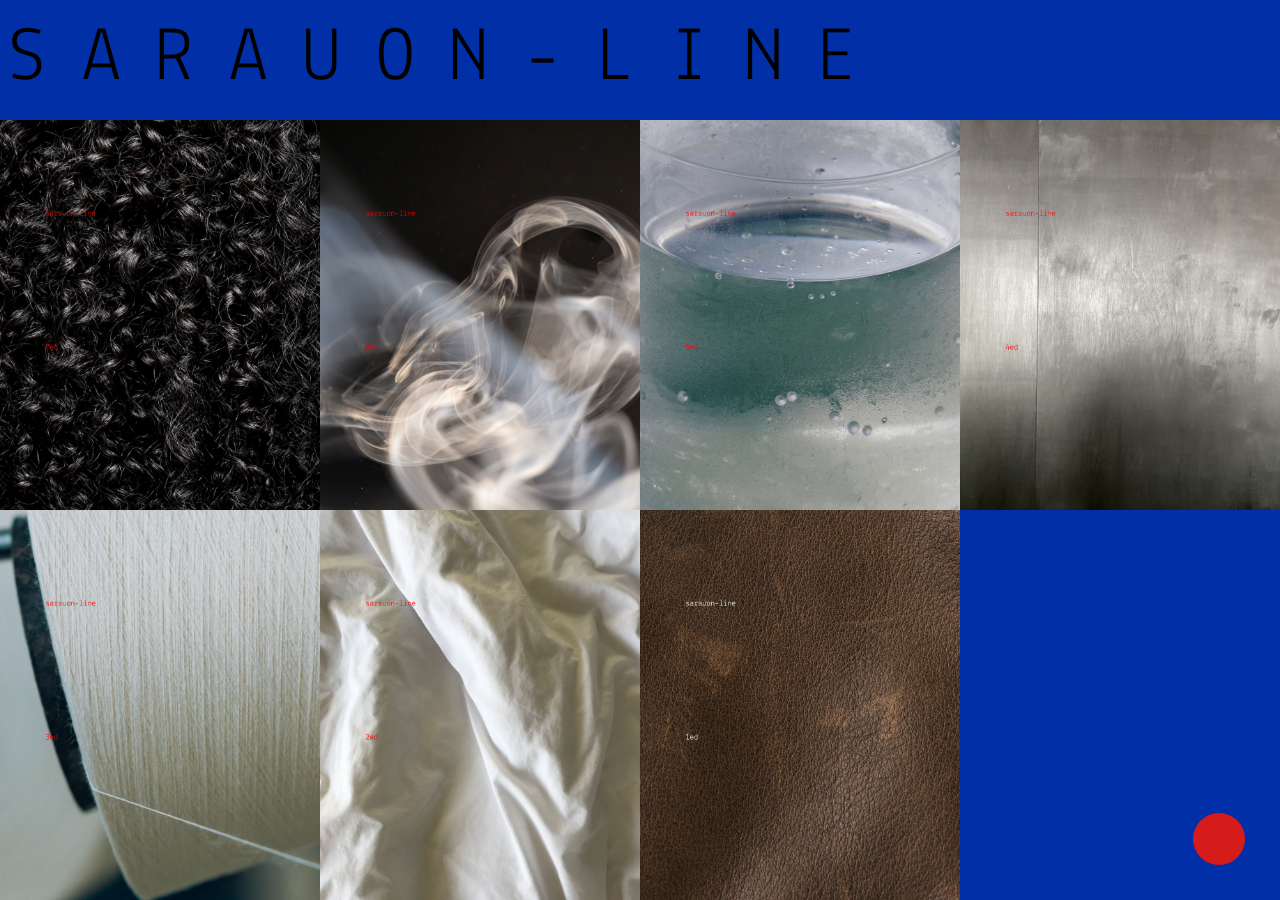
==== index.html @ 4ab82a25 "Update index.html" ====
<!DOCTYPE html>
<html lang="pt-BR">
<head>
<meta charset="UTF-8">
<meta name="viewport" content="width=device-width,initial-scale=1">
<title>SARAUON-LINE</title>
<link href="https://fonts.googleapis.com/css2?family=Lekton:wght@400;700&display=swap" rel="stylesheet">
<link rel="stylesheet" href="css/style.css">
</head>
<body class="home">
<a href="index.html" class="logo">SARAUON-LINE</a>

  <!-- Google Analytics 4 -->
  <script async src="https://www.googletagmanager.com/gtag/js?id=G-BEC0LJ9KTW"></script>
<script>
  window.dataLayer = window.dataLayer || [];
  function gtag(){ dataLayer.push(arguments); }
  gtag('js', new Date());
  gtag('config', 'G-SEU_ID_AQUI');
</script>
  
<div class="grid">
  <a href="pdfs.html?pdf=pdf7.pdf"><img src="assets/capa7.jpg" alt="Edição 7"></a>
  <a href="pdfs.html?pdf=pdf6.pdf"><img src="assets/capa6.jpg" alt="Edição 6"></a>
  <a href="pdfs.html?pdf=pdf5.pdf"><img src="assets/capa5.jpg" alt="Edição 5"></a>
  <a href="pdfs.html?pdf=pdf4.pdf"><img src="assets/capa4.jpg" alt="Edição 4"></a>
  <a href="pdfs.html?pdf=pdf3.pdf"><img src="assets/capa3.jpg" alt="Edição 3"></a>
  <a href="pdfs.html?pdf=pdf2.pdf"><img src="assets/capa2.jpg" alt="Edição 2"></a>
  <a href="pdfs.html?pdf=pdf1.pdf"><img src="assets/capa1.jpg" alt="Edição 1"></a>
  <div class="about-cell"></div>
</div>

<!-- bola vermelha: na home vai para about -->
<a href="about.html" class="red-dot" aria-label="Sobre"></a>
</body>
</html>
---- css/style.css ----
/* ── RESET ── */
*{ margin:0; padding:0; box-sizing:border-box; }

body{
  font-family:'Lekton',monospace;
  background:#002fa7;
}

/* ── LOGO ── */
.logo{
  display:block;
  width:100%;
  height:120px;
  line-height:120px;
  text-decoration:none;
  color:#000;
  font-size:clamp(42px,6vw,80px);
  letter-spacing:.45em;
  white-space:nowrap;
  overflow:hidden;
  padding-left:8px;
}

/* ── HOME GRID ── */
.grid{
  display:grid;
  grid-template-columns:repeat(4,1fr);
  height:calc(100vh - 120px);
}

.grid a, .about-cell{
  display:block;
  overflow:hidden;
}

.grid img{
  width:100%; height:100%;
  object-fit:cover;
  display:block;
  transition:opacity .2s;
}

.grid a:hover img{ opacity:.85; }

/* ── ABOUT ── */
.about{ min-height:100vh; padding-bottom:100px; }

.about-content{
  padding:30px;
  max-width:800px;
  line-height:1.7;
  color:#000;
  font-size:clamp(16px,2vw,22px);
}

/* ── RED DOT (fixa em todas as páginas) ── */
.red-dot{
  position:fixed;
  right:35px;
  bottom:35px;
  width:52px;
  height:52px;
  border-radius:50%;
  background:#d61b1b;
  z-index:9999;
  display:block;
  transition:transform .15s, background .15s;
}

.red-dot:hover{
  transform:scale(1.1);
  background:#ff2222;
}

/* ══════════════════════════════════
   PDF PAGE
══════════════════════════════════ */
body.pdf-page{
  overflow-x:hidden;
  background:#002fa7;
}

/* ── loading ── */
#loading{
  position:fixed;
  inset:0;
  background:#002fa7;
  display:flex;
  align-items:center;
  justify-content:center;
  z-index:8000;
  font-family:'Lekton',monospace;
  font-size:clamp(22px,4vw,48px);
  letter-spacing:.35em;
  color:#000;
}

/* ── barra de controles (topo) ── */
#pdf-bar{
  position:fixed;
  top:0; left:0; right:0;
  height:52px;
  background:#002fa7;
  display:flex;
  align-items:center;
  justify-content:center;
  gap:14px;
  z-index:7000;
  border-bottom:2px solid #000;
}

#page-info{
  font-family:'Lekton',monospace;
  font-size:15px;
  letter-spacing:.12em;
  color:#000;
  min-width:70px;
  text-align:center;
}

.pdf-btn{
  background:#000;
  color:#002fa7;
  border:none;
  font-family:'Lekton',monospace;
  font-size:20px;
  font-weight:700;
  width:36px;
  height:36px;
  border-radius:50%;
  cursor:pointer;
  display:flex;
  align-items:center;
  justify-content:center;
  transition:transform .15s, opacity .15s;
  line-height:1;
}

.pdf-btn:hover:not(:disabled){ transform:scale(1.1); }
.pdf-btn:disabled{ opacity:.3; cursor:default; }

/* ── área de scroll com as páginas ── */
#viewer{
  display:none;            /* escondido até carregar */
  padding-top:68px;        /* espaço para a barra */
  padding-bottom:80px;
}

.pdf-page-wrap{
  display:flex;
  justify-content:center;
  padding:12px 16px;
}

.pdf-page-wrap canvas{
  display:block;
  box-shadow:0 4px 24px rgba(0,0,0,.5);
  background:#fff;
  max-width:100%;
}

/* ── RESPONSIVO ── */
@media(max-width:768px){
  .logo{
    font-size:clamp(22px,7vw,34px);
    letter-spacing:.18em;
    height:70px;
    line-height:70px;
  }

  .grid{
    grid-template-columns:repeat(2,1fr);
    height:auto;
  }

  .grid a, .about-cell{
    aspect-ratio:1/1;
  }

  .red-dot{
    right:20px;
    bottom:20px;
    width:44px;
    height:44px;
  }

  #pdf-bar{ gap:10px; height:48px; }
  .pdf-btn{ width:32px; height:32px; font-size:17px; }
  #page-info{ font-size:13px; }

  .pdf-page-wrap{ padding:8px 6px; }
}

@media(max-width:480px){
  .logo{
    font-size:clamp(16px,6vw,24px);
    letter-spacing:.1em;
    height:54px;
    line-height:54px;
  }
}
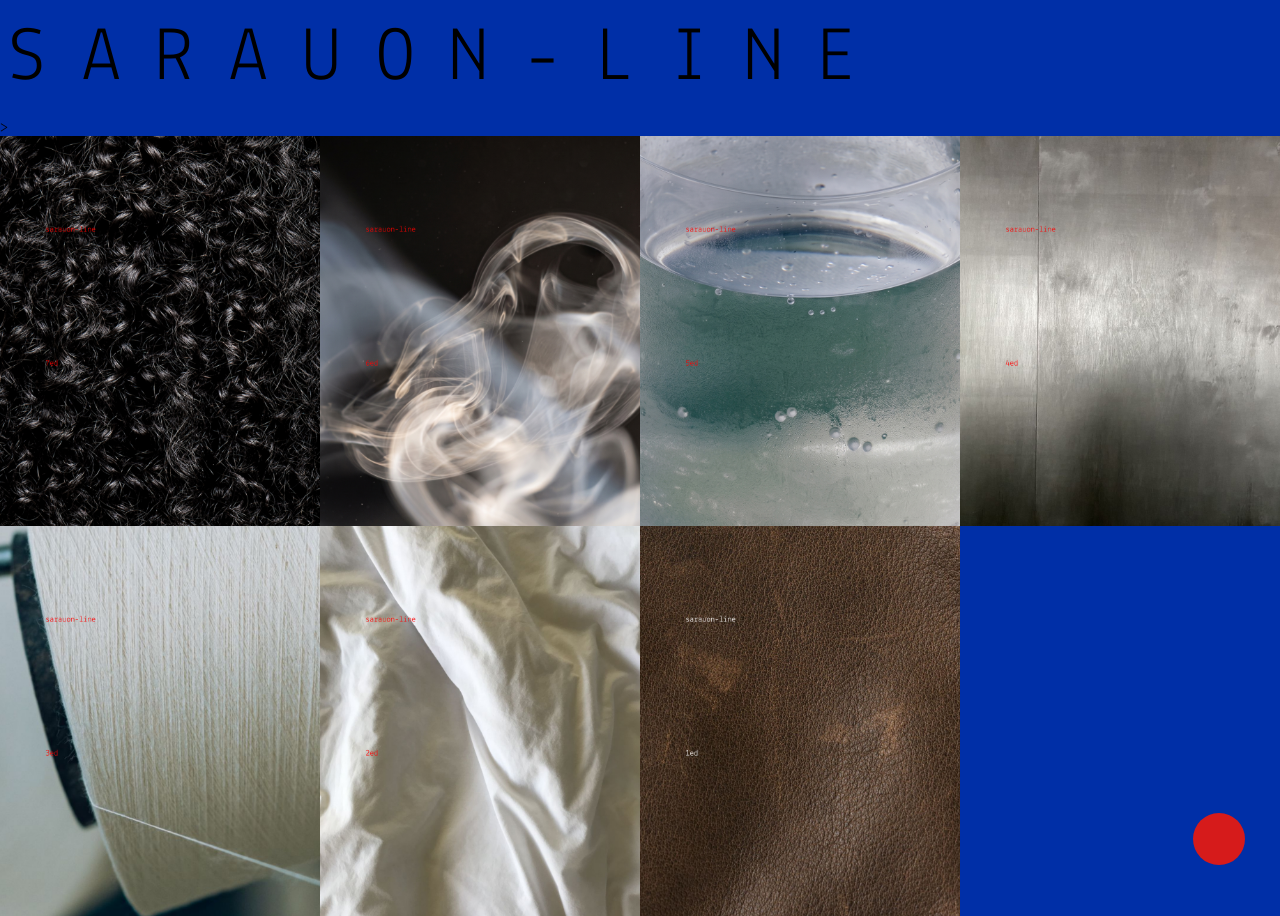
==== commit 3a407b25: "Update index.html" ====
--- a/index.html
+++ b/index.html
@@ -10,14 +10,15 @@
 <body class="home">
 <a href="index.html" class="logo">SARAUON-LINE</a>
 
-  <!-- Google Analytics 4 -->
-  <script async src="https://www.googletagmanager.com/gtag/js?id=G-BEC0LJ9KTW"></script>
+<!-- Google Analytics 4 -->
+<script async src="https://www.googletagmanager.com/gtag/js?id=G-BEC0LJ9KTW"></script>
 <script>
   window.dataLayer = window.dataLayer || [];
-  function gtag(){ dataLayer.push(arguments); }
+  function gtag(){dataLayer.push(arguments);}
   gtag('js', new Date());
-  gtag('config', 'G-SEU_ID_AQUI');
-</script>
+
+  gtag('config', 'G-BEC0LJ9KTW');
+</script>>
   
 <div class="grid">
   <a href="pdfs.html?pdf=pdf7.pdf"><img src="assets/capa7.jpg" alt="Edição 7"></a>
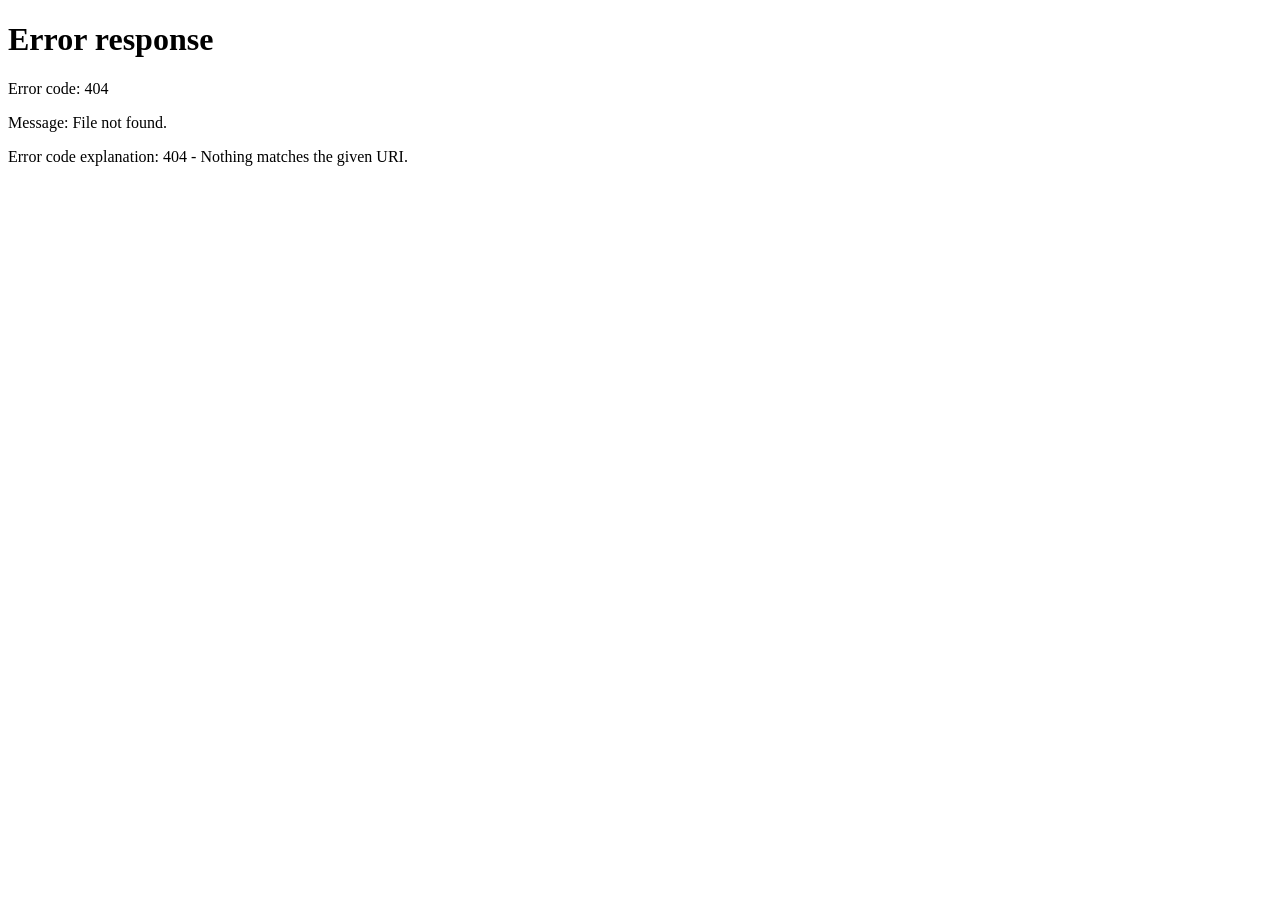
==== commit e963a102: "v4" ====
--- a/index.html
+++ b/index.html
@@ -5,10 +5,16 @@
 <meta name="viewport" content="width=device-width,initial-scale=1">
 <title>SARAUON-LINE</title>
 <link href="https://fonts.googleapis.com/css2?family=Lekton:wght@400;700&display=swap" rel="stylesheet">
-<link rel="stylesheet" href="css/style.css">
+<link rel="stylesheet" href="/css/style.css">
+<script>
+  // Se alguém entrar pelo endereço antigo, troca para a URL bonita.
+  if (window.location.pathname.endsWith('/index.html')) {
+    window.location.replace('/home');
+  }
+</script>
 </head>
 <body class="home">
-<a href="index.html" class="logo">SARAUON-LINE</a>
+<a href="/home" class="logo">SARAUON-LINE</a>
 
 <!-- Google Analytics 4 -->
 <script async src="https://www.googletagmanager.com/gtag/js?id=G-BEC0LJ9KTW"></script>
@@ -18,20 +24,20 @@
   gtag('js', new Date());
 
   gtag('config', 'G-BEC0LJ9KTW');
-</script>>
-  
+</script>
+
 <div class="grid">
-  <a href="pdfs.html?pdf=pdf7.pdf"><img src="assets/capa7.jpg" alt="Edição 7"></a>
-  <a href="pdfs.html?pdf=pdf6.pdf"><img src="assets/capa6.jpg" alt="Edição 6"></a>
-  <a href="pdfs.html?pdf=pdf5.pdf"><img src="assets/capa5.jpg" alt="Edição 5"></a>
-  <a href="pdfs.html?pdf=pdf4.pdf"><img src="assets/capa4.jpg" alt="Edição 4"></a>
-  <a href="pdfs.html?pdf=pdf3.pdf"><img src="assets/capa3.jpg" alt="Edição 3"></a>
-  <a href="pdfs.html?pdf=pdf2.pdf"><img src="assets/capa2.jpg" alt="Edição 2"></a>
-  <a href="pdfs.html?pdf=pdf1.pdf"><img src="assets/capa1.jpg" alt="Edição 1"></a>
+  <a href="/edicao7"><img src="/assets/capa7.jpg" alt="Edição 7"></a>
+  <a href="/edicao6"><img src="/assets/capa6.jpg" alt="Edição 6"></a>
+  <a href="/edicao5"><img src="/assets/capa5.jpg" alt="Edição 5"></a>
+  <a href="/edicao4"><img src="/assets/capa4.jpg" alt="Edição 4"></a>
+  <a href="/edicao3"><img src="/assets/capa3.jpg" alt="Edição 3"></a>
+  <a href="/edicao2"><img src="/assets/capa2.jpg" alt="Edição 2"></a>
+  <a href="/edicao1"><img src="/assets/capa1.jpg" alt="Edição 1"></a>
   <div class="about-cell"></div>
 </div>
 
-<!-- bola vermelha: na home vai para about -->
-<a href="about.html" class="red-dot" aria-label="Sobre"></a>
+<!-- bola vermelha: na home vai para sobre -->
+<a href="/sobre" class="red-dot" aria-label="Sobre"></a>
 </body>
 </html>
--- a/css/style.css
+++ b/css/style.css
@@ -49,8 +49,17 @@
   padding:30px;
   max-width:800px;
   line-height:1.7;
-  color:#000;
+  color:#fff;
   font-size:clamp(16px,2vw,22px);
+}
+
+.about-content p{
+  margin-bottom:1.2em;
+}
+
+.about-content a{
+  color:#fff;
+  text-decoration:underline;
 }
 
 /* ── RED DOT (fixa em todas as páginas) ── */
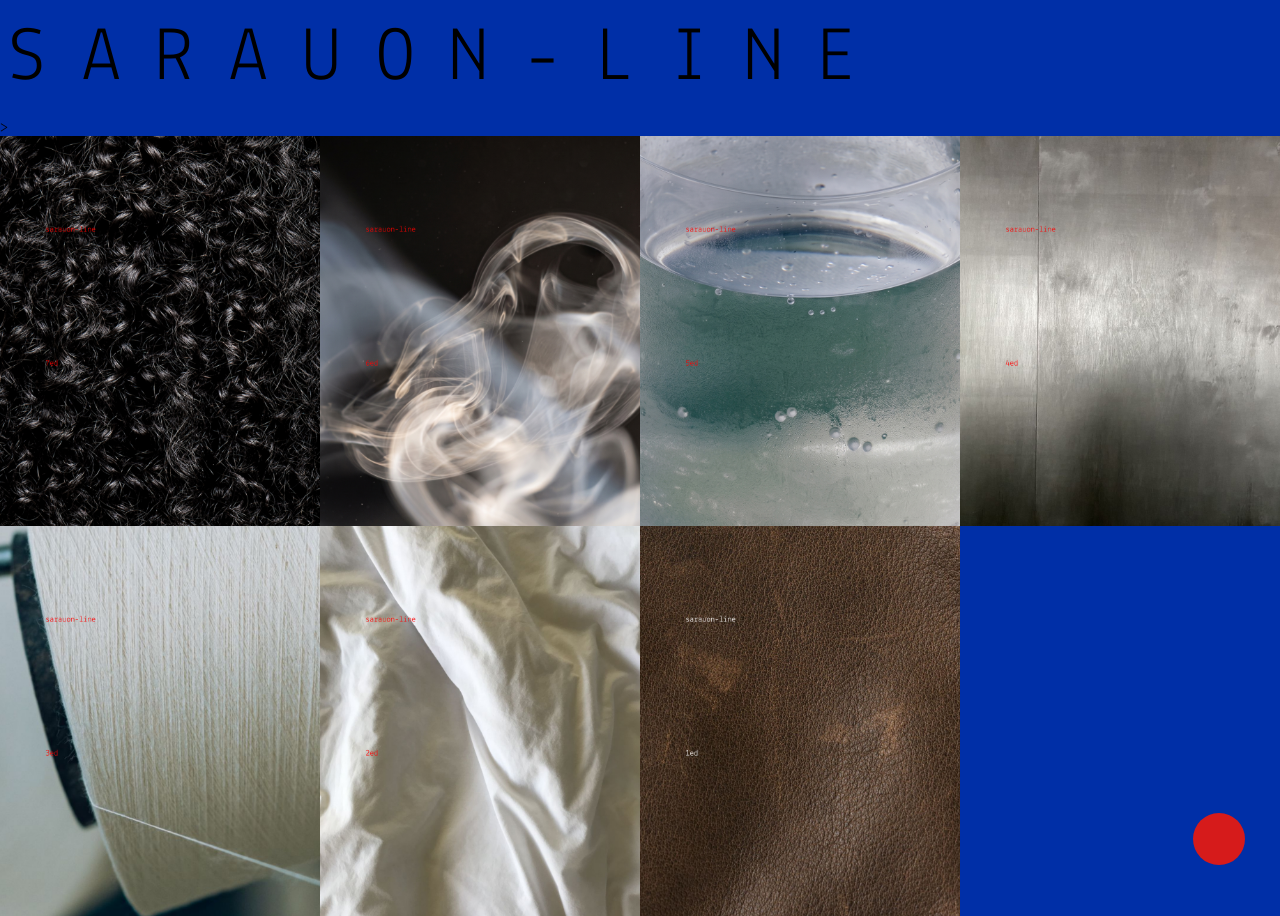
==== commit 2fb61450: "versão index" ====
--- a/index.html
+++ b/index.html
@@ -5,16 +5,10 @@
 <meta name="viewport" content="width=device-width,initial-scale=1">
 <title>SARAUON-LINE</title>
 <link href="https://fonts.googleapis.com/css2?family=Lekton:wght@400;700&display=swap" rel="stylesheet">
-<link rel="stylesheet" href="/css/style.css">
-<script>
-  // Se alguém entrar pelo endereço antigo, troca para a URL bonita.
-  if (window.location.pathname.endsWith('/index.html')) {
-    window.location.replace('/home');
-  }
-</script>
+<link rel="stylesheet" href="css/style.css">
 </head>
 <body class="home">
-<a href="/home" class="logo">SARAUON-LINE</a>
+<a href="index.html" class="logo">SARAUON-LINE</a>
 
 <!-- Google Analytics 4 -->
 <script async src="https://www.googletagmanager.com/gtag/js?id=G-BEC0LJ9KTW"></script>
@@ -24,20 +18,20 @@
   gtag('js', new Date());
 
   gtag('config', 'G-BEC0LJ9KTW');
-</script>
-
+</script>>
+  
 <div class="grid">
-  <a href="/edicao7"><img src="/assets/capa7.jpg" alt="Edição 7"></a>
-  <a href="/edicao6"><img src="/assets/capa6.jpg" alt="Edição 6"></a>
-  <a href="/edicao5"><img src="/assets/capa5.jpg" alt="Edição 5"></a>
-  <a href="/edicao4"><img src="/assets/capa4.jpg" alt="Edição 4"></a>
-  <a href="/edicao3"><img src="/assets/capa3.jpg" alt="Edição 3"></a>
-  <a href="/edicao2"><img src="/assets/capa2.jpg" alt="Edição 2"></a>
-  <a href="/edicao1"><img src="/assets/capa1.jpg" alt="Edição 1"></a>
+  <a href="pdfs.html?pdf=pdf7.pdf"><img src="assets/capa7.jpg" alt="Edição 7"></a>
+  <a href="pdfs.html?pdf=pdf6.pdf"><img src="assets/capa6.jpg" alt="Edição 6"></a>
+  <a href="pdfs.html?pdf=pdf5.pdf"><img src="assets/capa5.jpg" alt="Edição 5"></a>
+  <a href="pdfs.html?pdf=pdf4.pdf"><img src="assets/capa4.jpg" alt="Edição 4"></a>
+  <a href="pdfs.html?pdf=pdf3.pdf"><img src="assets/capa3.jpg" alt="Edição 3"></a>
+  <a href="pdfs.html?pdf=pdf2.pdf"><img src="assets/capa2.jpg" alt="Edição 2"></a>
+  <a href="pdfs.html?pdf=pdf1.pdf"><img src="assets/capa1.jpg" alt="Edição 1"></a>
   <div class="about-cell"></div>
 </div>
 
-<!-- bola vermelha: na home vai para sobre -->
-<a href="/sobre" class="red-dot" aria-label="Sobre"></a>
+<!-- bola vermelha: na home vai para about -->
+<a href="about.html" class="red-dot" aria-label="Sobre"></a>
 </body>
 </html>
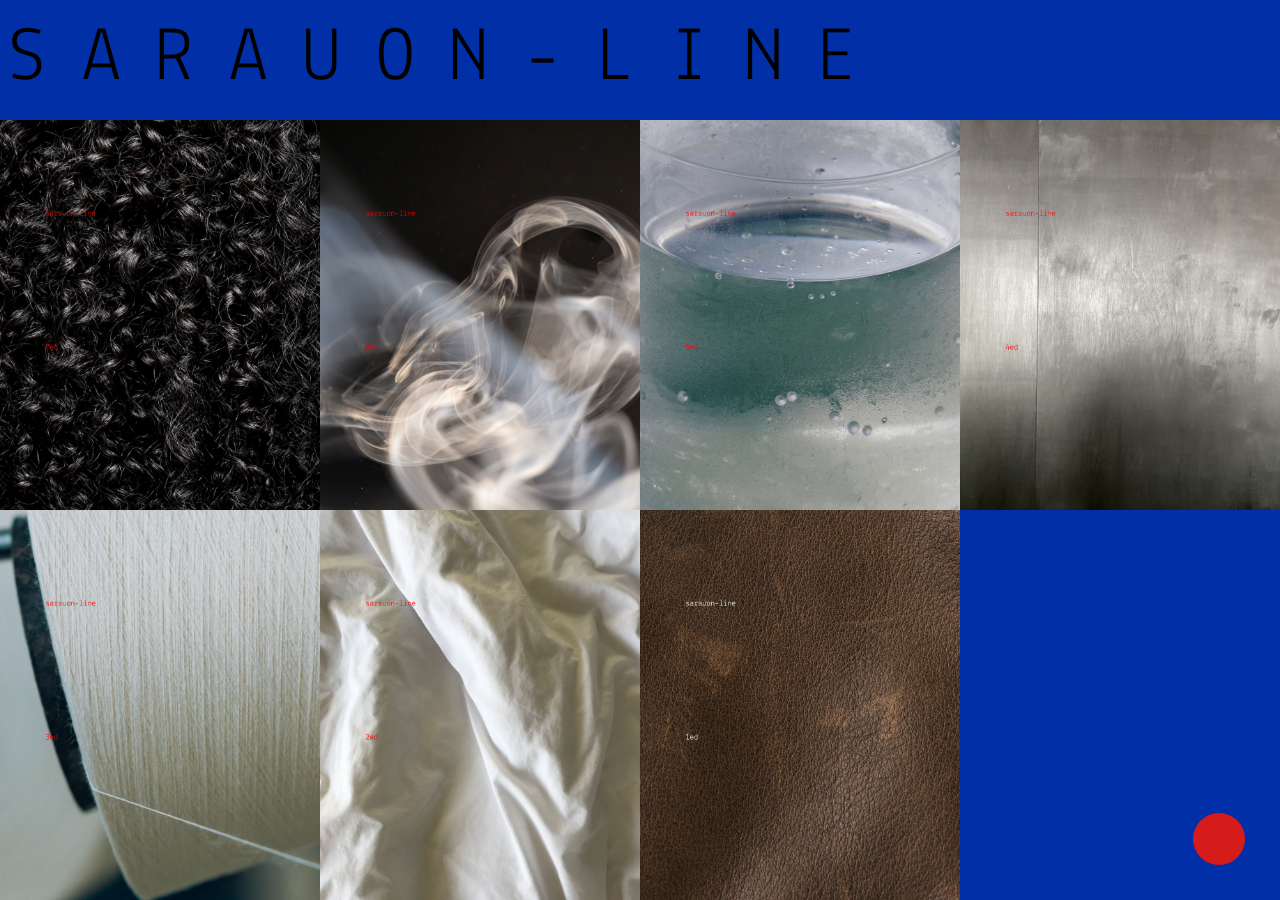
==== commit aaf37ce7: "v5" ====
--- a/index.html
+++ b/index.html
@@ -18,8 +18,8 @@
   gtag('js', new Date());
 
   gtag('config', 'G-BEC0LJ9KTW');
-</script>>
-  
+</script>
+
 <div class="grid">
   <a href="pdfs.html?pdf=pdf7.pdf"><img src="assets/capa7.jpg" alt="Edição 7"></a>
   <a href="pdfs.html?pdf=pdf6.pdf"><img src="assets/capa6.jpg" alt="Edição 6"></a>
--- a/css/style.css
+++ b/css/style.css
@@ -49,7 +49,7 @@
   padding:30px;
   max-width:800px;
   line-height:1.7;
-  color:#fff;
+  color:#000;
   font-size:clamp(16px,2vw,22px);
 }
 
@@ -58,7 +58,7 @@
 }
 
 .about-content a{
-  color:#fff;
+  color:#000;
   text-decoration:underline;
 }
 
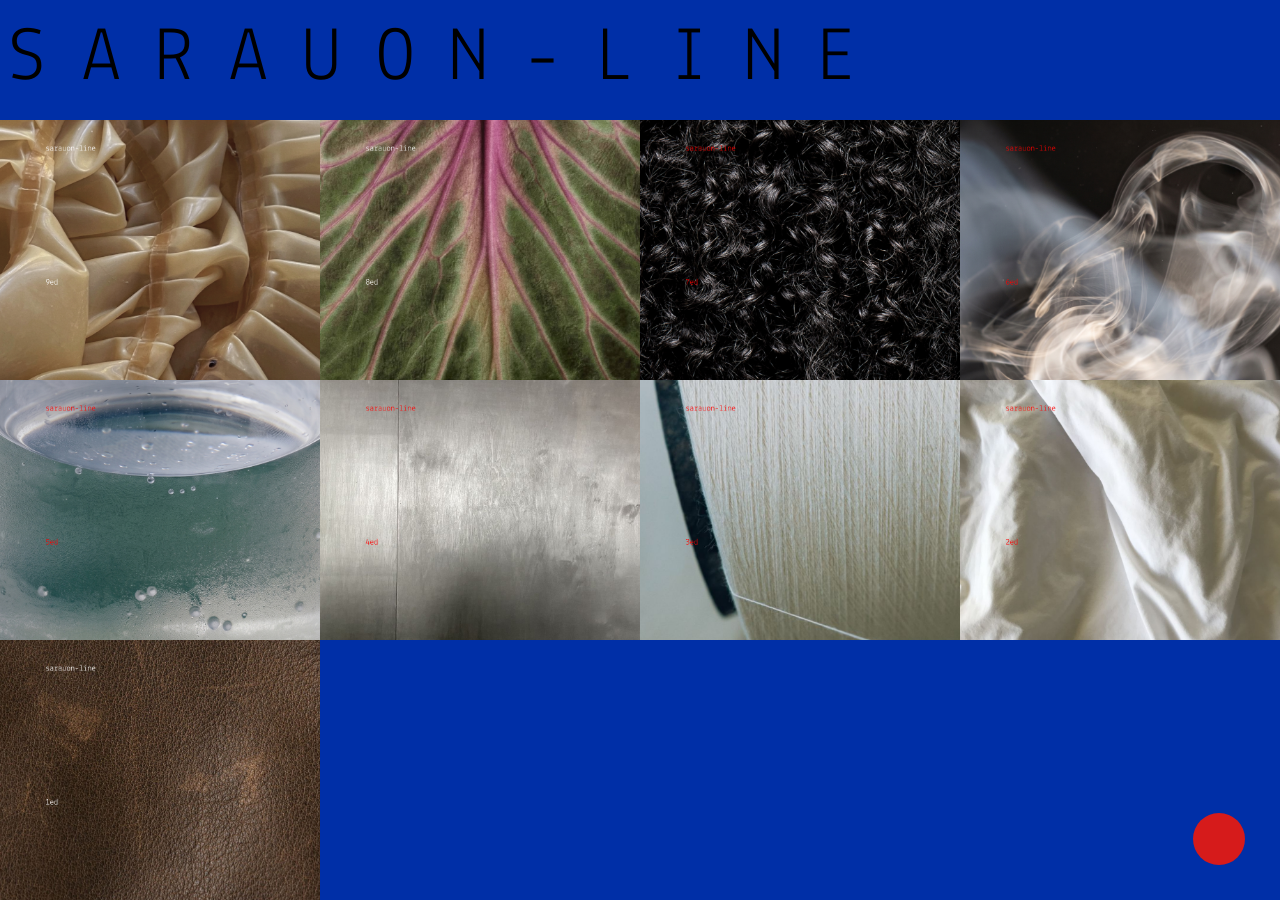
==== commit e415ebd7: "Update index.html" ====
--- a/index.html
+++ b/index.html
@@ -21,13 +21,15 @@
 </script>
 
 <div class="grid">
-  <a href="pdfs.html?pdf=pdf7.pdf"><img src="assets/capa7.jpg" alt="Edição 7"></a>
-  <a href="pdfs.html?pdf=pdf6.pdf"><img src="assets/capa6.jpg" alt="Edição 6"></a>
-  <a href="pdfs.html?pdf=pdf5.pdf"><img src="assets/capa5.jpg" alt="Edição 5"></a>
-  <a href="pdfs.html?pdf=pdf4.pdf"><img src="assets/capa4.jpg" alt="Edição 4"></a>
-  <a href="pdfs.html?pdf=pdf3.pdf"><img src="assets/capa3.jpg" alt="Edição 3"></a>
-  <a href="pdfs.html?pdf=pdf2.pdf"><img src="assets/capa2.jpg" alt="Edição 2"></a>
-  <a href="pdfs.html?pdf=pdf1.pdf"><img src="assets/capa1.jpg" alt="Edição 1"></a>
+   <a href="pdfs.html?pdf=edicao9.pdf"><img src="assets/capa9.jpg" alt="Edição 9"></a>
+  <a href="pdfs.html?pdf=edicao8.pdf"><img src="assets/capa8.jpg" alt="Edição 8"></a>
+  <a href="pdfs.html?pdf=edicao7.pdf"><img src="assets/capa7.jpg" alt="Edição 7"></a>
+  <a href="pdfs.html?pdf=edicao6.pdf"><img src="assets/capa6.jpg" alt="Edição 6"></a>
+  <a href="pdfs.html?pdf=edicao5.pdf"><img src="assets/capa5.jpg" alt="Edição 5"></a>
+  <a href="pdfs.html?pdf=edicao4.pdf"><img src="assets/capa4.jpg" alt="Edição 4"></a>
+  <a href="pdfs.html?pdf=edicao3.pdf"><img src="assets/capa3.jpg" alt="Edição 3"></a>
+  <a href="pdfs.html?pdf=edicao2.pdf"><img src="assets/capa2.jpg" alt="Edição 2"></a>
+  <a href="pdfs.html?pdf=edicao1.pdf"><img src="assets/capa1.jpg" alt="Edição 1"></a>
   <div class="about-cell"></div>
 </div>
 
